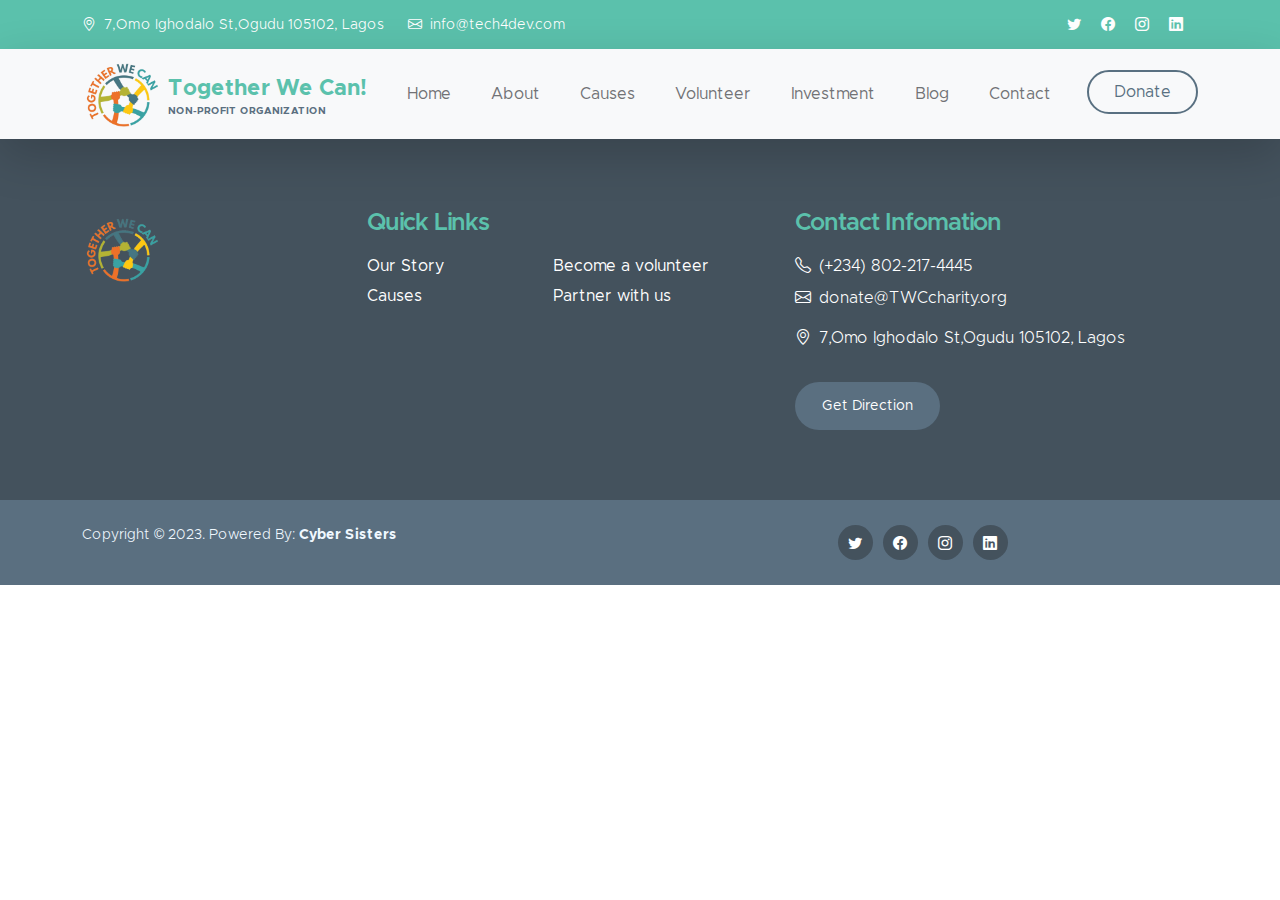
==== join.html @ 16e157b6 "add files" ====
<!doctype html>
<html lang="en">
    <head>
        <meta charset="utf-8">
        <meta name="viewport" content="width=device-width, initial-scale=1">

        <meta name="description" content="">
        <meta name="author" content="">

        <title>TWC - join</title>
        <link rel="shortcut icon" type="image/x-icon" href="images/icon.ico">

        <!-- CSS FILES -->        
        <link href="css/bootstrap.min.css" rel="stylesheet">

        <link href="css/bootstrap-icons.css" rel="stylesheet">

        <link href="css/templatemo-kind-heart-charity.css" rel="stylesheet">


    </head>
    
    <body id="section_1">

        <header class="site-header">
            <div class="container">
                <div class="row">
                    
                    <div class="col-lg-8 col-12 d-flex flex-wrap">
                        <p class="d-flex me-4 mb-0">
                            <i class="bi-geo-alt me-2"></i>                           
                            7,Omo Ighodalo St,Ogudu 105102, Lagos
                        </p>

                        <p class="d-flex mb-0">
                            <i class="bi-envelope me-2"></i>

                            <a href="info@tech4dev.com">
                                info@tech4dev.com
                            </a>
                        </p>
                    </div>

                    <div class="col-lg-3 col-12 ms-auto d-lg-block d-none">
                        <ul class="social-icon">
                            <li class="social-icon-item">
                                <a href="https://twitter.com/search?q=Tech4dev&t=s1eEMCrqequ6C4eEqJi-cQ&s=09" class="social-icon-link bi-twitter"></a>
                            </li>

                            <li class="social-icon-item">
                                <a href="https://www.facebook.com/Tech4DevHQ/?mibextid=ZbWKwL" class="social-icon-link bi-facebook"></a>
                            </li>

                            <li class="social-icon-item">
                                <a href="https://www.instagram.com/Tech4Dev/" class="social-icon-link bi-instagram"></a>
                            </li>
                    <!-- add a linkdin icon -->
                            <li class="social-icon-item">
                                <a href="https://www.linkedin.com/company/tech4dev/" class="social-icon-link bi-linkedin"></a>
                            </li>

                            <!-- <li class="social-icon-item">
                                <a href="#" class="social-icon-link bi-whatsapp"></a>
                            </li> -->
                        </ul>
                    </div>

                </div>
            </div>
        </header>

        <nav class="navbar navbar-expand-lg bg-light shadow-lg">
            <div class="container">
                <a class="navbar-brand" href="index.html">
                    <!-- change logo -->
                    <img src="images/TWC_logoBG.png" class="logo img-fluid" alt="TogetherWeCan">
                    <span>
                        Together We Can!
                        <small>Non-profit Organization</small>
                    </span>
                </a>

                <button class="navbar-toggler" type="button" data-bs-toggle="collapse" data-bs-target="#navbarNav" aria-controls="navbarNav" aria-expanded="false" aria-label="Toggle navigation">
                    <span class="navbar-toggler-icon"></span>
                </button>

                <div class="collapse navbar-collapse" id="navbarNav">
                    <ul class="navbar-nav ms-auto">
                        <li class="nav-item">
                            <a class="nav-link" href="index.html#section_1">Home</a>
                        </li>

                        <li class="nav-item">
                            <a class="nav-link" href="about.html">About</a>
                        </li>

                        <li class="nav-item">
                            <a class="nav-link click-scroll" href="index.html#section_3">Causes</a>
                        </li>

                        <li class="nav-item">
                            <a class="nav-link" href="volunteer.html">Volunteer</a>
                        </li>

                        <li class="nav-item">
                            <a class="nav-link" href="investment.html">Investment</a>
                        </li>

                        <li class="nav-item">
                            <a class="nav-link" href="blog.html">Blog</a>
                        </li>

                        <li class="nav-item">
                            <a class="nav-link" href="contact.html">Contact</a>
                        </li>

                        <li class="nav-item ms-3">
                            <a class="nav-link custom-btn custom-border-btn btn" href="donate.html">Donate</a>
                        </li>
                    </ul>
                </div>
            </div>
        </nav>

        <main>

            <!-- Join Form -->











        </main>







        <footer class="site-footer">
            <div class="container">
                <div class="row">
                    <div class="col-lg-3 col-12 mb-4">
                        <img src="images/TWC_logoBG.png" class="logo img-fluid" alt="">
                    </div>

                    <div class="col-lg-4 col-md-6 col-12 mb-4">
                        <h5 class="site-footer-title mb-3">Quick Links</h5>

                        <ul class="footer-menu">
                            <li class="footer-menu-item"><a href="about.html" class="footer-menu-link">Our Story</a></li>

                            <!-- <li class="footer-menu-item"><a href="#" class="footer-menu-link">Newsroom</a></li> -->

                            <li class="footer-menu-item"><a href="donate.html" class="footer-menu-link">Causes</a></li>

                            <li class="footer-menu-item"><a href="volunteer.html" class="footer-menu-link">Become a volunteer</a></li>

                            <li class="footer-menu-item"><a href="join.html" class="footer-menu-link">Partner with us</a></li>
                        </ul>
                    </div>

                    <div class="col-lg-4 col-md-6 col-12 mx-auto">
                        <h5 class="site-footer-title mb-3">Contact Infomation</h5>

                        <p class="text-white d-flex mb-2">
                            <i class="bi-telephone me-2"></i>

                            <a href="tel: 120-240-9600" class="site-footer-link">
                                (+234) 802-217-4445
                            </a>
                        </p>

                        <p class="text-white d-flex">
                            <i class="bi-envelope me-2"></i>

                            <a href="mailto:info@yourgmail.com" class="site-footer-link">
                                donate@TWCcharity.org
                            </a>
                        </p>

                        <p class="text-white d-flex mt-3">
                            <i class="bi-geo-alt me-2"></i>
                            
                            7,Omo Ighodalo St,Ogudu 105102, Lagos
                        </p>
                        
                        <a href="https://goo.gl/maps/fp5ab6AZZjKTytvM7" class="custom-btn btn mt-3">Get Direction</a>
                    </div>
                </div>
            </div>

            <div class="site-footer-bottom">
                <div class="container">
                    <div class="row">

                        <div class="col-lg-6 col-md-7 col-12">
                            <p class="copyright-text mb-0">Copyright © 2023. Powered By: <strong>Cyber Sisters</strong></p>
                        	 <!-- <a href="https://templatemo.com" target="_blank">TemplateMo</a></p> -->
                        </div>
                        
                        <div class="col-lg-6 col-md-5 col-12 d-flex justify-content-center align-items-center mx-auto">
                            <ul class="social-icon">
                                <li class="social-icon-item">
                                    <a href="https://twitter.com/search?q=Tech4dev&t=s1eEMCrqequ6C4eEqJi-cQ&s=09" class="social-icon-link bi-twitter"></a>
                                </li>

                                <li class="social-icon-item">
                                    <a href="https://www.facebook.com/Tech4DevHQ/?mibextid=ZbWKwL" class="social-icon-link bi-facebook"></a>
                                </li>

                                <li class="social-icon-item">
                                    <a href="https://www.instagram.com/Tech4Dev/" class="social-icon-link bi-instagram"></a>
                                </li>

                                <li class="social-icon-item">
                                    <a href="https://www.linkedin.com/company/tech4dev/" class="social-icon-link bi-linkedin"></a>
                                </li>

                            
                            </ul>
                        </div>
                        
                    </div>
                </div>
            </div>
        </footer>

        </body>
        </html>
---- css/templatemo-kind-heart-charity.css ----
/*

TemplateMo 581 Kind Heart Charity

https://templatemo.com/tm-581-kind-heart-charity

*/



@font-face {
    font-family: 'Metropolis';
    src: url('../fonts/Metropolis/Metropolis-Regular.woff2') format('woff2'),
        url('../fonts/Metropolis/Metropolis-Regular.woff') format('woff');
    font-weight: normal;
    font-style: normal;
    font-display: swap;
}

@font-face {
    font-family: 'Metropolis';
    src: url('../fonts/Metropolis/Metropolis-Light.woff2') format('woff2'),
        url('../fonts/Metropolis/Metropolis-Light.woff') format('woff');
    font-weight: 300;
    font-style: normal;
    font-display: swap;
}

@font-face {
    font-family: 'Metropolis';
    src: url('../fonts/Metropolis/Metropolis-SemiBold.woff2') format('woff2'),
        url('../fonts/Metropolis/Metropolis-SemiBold.woff') format('woff');
    font-weight: 600;
    font-style: normal;
    font-display: swap;
}

@font-face {
    font-family: 'Metropolis';
    src: url('../fonts/Metropolis/Metropolis-Bold.woff2') format('woff2'),
        url('../fonts/Metropolis/Metropolis-Bold.woff') format('woff');
    font-weight: bold;
    font-style: normal;
    font-display: swap;
}

/*---------------------------------------
  CUSTOM PROPERTIES ( VARIABLES )             
-----------------------------------------*/
:root {
  --white-color:                  #ffffff;
  --primary-color:                #5bc1ac;
  --secondary-color:              #5a6f80;
  --section-bg-color:             #f0f8ff;
  --site-footer-bg-color:         #44525d;
  --custom-btn-bg-color:          #597081;
  --custom-btn-bg-hover-color:    #5bc1ac;
  --dark-color:                   #000000;
  --p-color:                      #717275;
  --border-color:                 #e9eaeb;

  --body-font-family:             'Metropolis', sans-serif;

  --h1-font-size:                 52px;
  --h2-font-size:                 46px;
  --h3-font-size:                 32px;
  --h4-font-size:                 28px;
  --h5-font-size:                 24px;
  --h6-font-size:                 22px;
  --p-font-size:                  16px;
  --btn-font-size:                18px;
  --copyright-font-size:          14px;

  --border-radius-large:          100px;
  --border-radius-medium:         20px;
  --border-radius-small:          10px;

  --font-weight-light:            300;
  --font-weight-normal:           400;
  --font-weight-semibold:         600;
  --font-weight-bold:             700;
}

body {
  background-color: var(--white-color);
  font-family: var(--body-font-family); 
}


/*---------------------------------------
  TYPOGRAPHY               
-----------------------------------------*/

h2,
h3,
h4,
h5,
h6 {
  color: var(--dark-color);
}

h1,
h2,
h3,
h4,
h5,
h6 {
  font-weight: var(--font-weight-semibold);
  letter-spacing: -1px;
}

h1 {
  font-size: var(--h1-font-size);
  font-weight: var(--font-weight-bold);
  letter-spacing: -2px;
}

h2 {
  color: var(--secondary-color);
  font-size: var(--h2-font-size);
  letter-spacing: -2px;
}

h3 {
  font-size: var(--h3-font-size);
}

h4 {
  font-size: var(--h4-font-size);
}

h5 {
  color: var(--primary-color);
  font-size: var(--h5-font-size);
}

h6 {
  font-size: var(--h6-font-size);
}

p {
  color: var(--p-color);
  font-size: var(--p-font-size);
  font-weight: var(--font-weight-light);
}

ul li {
  color: var(--p-color);
  font-size: var(--p-font-size);
  font-weight: var(--font-weight-normal);
}

a, 
button {
  touch-action: manipulation;
  transition: all 0.3s;
}

a {
  color: var(--p-color);
  text-decoration: none;
}

a:hover {
  color: var(--primary-color);
}

b,
strong {
  font-weight: var(--font-weight-bold);
}


/*---------------------------------------
  SECTION               
-----------------------------------------*/
.section-padding {
  padding-top: 100px;
  padding-bottom: 100px;
}

.section-bg {
  background-color: var(--section-bg-color);
}

.section-overlay {
  background: rgba(0, 0, 0, 0.35);
  position: absolute;
  top: 0;
  left: 0;
  pointer-events: none;
  width: 100%;
  height: 100%;
}

.section-overlay + .container {
  position: relative;
}


/*---------------------------------------
  CUSTOM BLOCK               
-----------------------------------------*/
.custom-block-wrap {
  background: var(--white-color);
  border-radius: var(--border-radius-medium);
  position: relative;
  overflow: hidden;
  transition: all 0.5s;
}

.custom-block-wrap:hover {
  box-shadow: 0 1rem 3rem rgba(0,0,0,.175);
}

.custom-block-body {
  padding: 30px;
}

.custom-block-image {
  display: block;
  width: 100%;
  height: 100%;
  object-fit: cover;
}

.custom-block .custom-btn {
  border-radius: 0;
  display: block;
}


/*---------------------------------------
  PROGRESS BAR               
-----------------------------------------*/
.progress {
  background: var(--border-color);
  height: 5px;
}

.progress-bar {
  background: var(--secondary-color);
}


/*---------------------------------------
  CUSTOM ICON COLOR               
-----------------------------------------*/
.custom-icon {
  color: var(--secondary-color);
}


/*---------------------------------------
  CUSTOM LIST               
-----------------------------------------*/
.custom-list {
  margin-bottom: 0;
  padding-left: 0;
}

.custom-list-item {
  list-style: none;
  margin-top: 10px;
  margin-bottom: 10px;
}


/*---------------------------------------
  CUSTOM TEXT BOX               
-----------------------------------------*/
.custom-text-box {
  background: var(--white-color);
  border-radius: var(--border-radius-medium);
  margin-bottom: 24px;
  padding: 40px;
}

.custom-text-box-image {
  border-radius: var(--border-radius-medium);
  width: 100%;
  height: 100%;
  object-fit: cover;
}

.custom-text-box-icon {
  background: var(--section-bg-color);
  border-radius: var(--border-radius-large);
  color: var(--secondary-color);
  font-size: var(--h6-font-size);
  text-align: center;
  display: inline-block;
  vertical-align: middle;
  width: 25px;
  height: 25px;
  line-height: 30px;
}


/*---------------------------------------
  AVATAR IMAGE - TESTIMONIAL, AUTHOR               
-----------------------------------------*/
.avatar-image {
  border-radius: var(--border-radius-large);
  width: 65px;
  height: 65px;
  object-fit: cover;
}


/*---------------------------------------
  CUSTOM BUTTON               
-----------------------------------------*/
.custom-btn {
  background: var(--secondary-color);
  border: 2px solid transparent;
  border-radius: var(--border-radius-large);
  color: var(--white-color);
  font-size: var(--btn-font-size);
  font-weight: var(--font-weight-normal);
  line-height: normal;
  padding: 15px 25px;
}

.navbar-expand-lg .navbar-nav .nav-link.custom-btn {
  color: var(--custom-btn-bg-color);
  margin-top: 8px;
  padding: 12px 25px;
}

.custom-btn:hover {
  background: var(--primary-color);
  color: var(--white-color);
}

.custom-border-btn {
  background: transparent;
  border: 2px solid var(--custom-btn-bg-color);
  color: var(--primary-color);
}

.navbar-expand-lg .navbar-nav .nav-link.custom-btn:hover,
.custom-border-btn:hover {
  background: var(--custom-btn-bg-hover-color);
  border-color: transparent;
  color: var(--white-color);
}


/*---------------------------------------
  NAVIGATION              
-----------------------------------------*/
.navbar {
  background: var(--white-color);
  z-index: 9;
  padding-top: 0;
  padding-bottom: 0;
}

.navbar-brand {
  color: var(--primary-color);
  font-size: var(--h6-font-size);
  font-weight: var(--font-weight-bold);
}

.navbar-brand span {
  display: inline-block;
  vertical-align: middle;
}

.navbar-brand small {
  color: var(--secondary-color);
  display: block;
  font-size: 10px;
  line-height: normal;
  text-transform: uppercase;
}

.logo {
  width: 80px;
  height: auto;
}

.navbar-expand-lg .navbar-nav .nav-link {
  margin-right: 0;
  margin-left: 0;
  padding: 20px;
}

.navbar-nav .nav-link {
  display: inline-block;
  color: var(--p-color);
  font-size: var(--p-font-size);
  font-weight: var(--font-weight-medium);
  position: relative;
  padding-top: 15px;
  padding-bottom: 15px;
}

.navbar-nav .nav-link.active, 
.navbar-nav .nav-link:hover {
  background: transparent;
  color: var(--primary-color);
}

.dropdown-menu {
  background: var(--white-color);
  box-shadow: 0 1rem 3rem rgba(0,0,0,.175);
  border: 0;
  max-width: 50px;
  padding: 0;
  margin-top: 20px;
}

.dropdown-item {
  display: inline-block;
  color: var(--p-bg-color);
  font-size: var(--menu-font-size);
  font-weight: var(--font-weight-medium);
  position: relative;
  padding-top: 10px;
  padding-bottom: 10px;
}

.dropdown-menu li:last-child .dropdown-item {
  padding-top: 0;
}

.dropdown-item.active, 
.dropdown-item:active,
.dropdown-item:focus, 
.dropdown-item:hover {
  background: transparent;
  color: var(--primary-color);
}

.dropdown-toggle::after {
  content: "\f282";
  display: inline-block;
  font-family: bootstrap-icons !important;
  font-size: var(--copyright-font-size);
  font-style: normal;
  font-weight: normal !important;
  font-variant: normal;
  text-transform: none;
  line-height: 1;
  vertical-align: -.125em;
  -webkit-font-smoothing: antialiased;
  -moz-osx-font-smoothing: grayscale;
  position: relative;
  left: 2px;
  border: 0;
}

@media screen and (min-width: 992px) {
  .dropdown:hover .dropdown-menu {
    display: block;
    margin-top: 0;
  }
}

.navbar-toggler {
  border: 0;
  padding: 0;
  cursor: pointer;
  margin: 0;
  width: 30px;
  height: 35px;
  outline: none;
}

.navbar-toggler:focus {
  outline: none;
  box-shadow: none;
}

.navbar-toggler[aria-expanded="true"] .navbar-toggler-icon {
  background: transparent;
}

.navbar-toggler[aria-expanded="true"] .navbar-toggler-icon:before,
.navbar-toggler[aria-expanded="true"] .navbar-toggler-icon:after {
  transition: top 300ms 50ms ease, -webkit-transform 300ms 350ms ease;
  transition: top 300ms 50ms ease, transform 300ms 350ms ease;
  transition: top 300ms 50ms ease, transform 300ms 350ms ease, -webkit-transform 300ms 350ms ease;
  top: 0;
}

.navbar-toggler[aria-expanded="true"] .navbar-toggler-icon:before {
  transform: rotate(45deg);
}

.navbar-toggler[aria-expanded="true"] .navbar-toggler-icon:after {
  transform: rotate(-45deg);
}

.navbar-toggler .navbar-toggler-icon {
  background: var(--dark-color);
  transition: background 10ms 300ms ease;
  display: block;
  width: 30px;
  height: 2px;
  position: relative;
}

.navbar-toggler .navbar-toggler-icon:before,
.navbar-toggler .navbar-toggler-icon:after {
  transition: top 300ms 350ms ease, -webkit-transform 300ms 50ms ease;
  transition: top 300ms 350ms ease, transform 300ms 50ms ease;
  transition: top 300ms 350ms ease, transform 300ms 50ms ease, -webkit-transform 300ms 50ms ease;
  position: absolute;
  right: 0;
  left: 0;
  background: var(--dark-color);
  width: 30px;
  height: 2px;
  content: '';
}

.navbar-toggler .navbar-toggler-icon::before {
  top: -8px;
}

.navbar-toggler .navbar-toggler-icon::after {
  top: 8px;
}


/*---------------------------------------
  SITE HEADER              
-----------------------------------------*/
.site-header {
  background: var(--primary-color);
  padding-top: 15px;
  padding-bottom: 10px;
}

.site-header p,
.site-header p a,
.site-header .social-icon-link {
  color: var(--white-color);
  font-size: var(--copyright-font-size);
}

.site-header .social-icon {
  text-align: right;
}

.site-header .social-icon-link {
  background: transparent;
  width: inherit;
  height: inherit;
  line-height: inherit;
  margin-right: 15px;
}


/*---------------------------------------
  HERO & HERO SLIDE         
-----------------------------------------*/
.hero-section-full-height {
  height: 680px;
  min-height: 680px;
  position: relative;
}

.carousel:hover .carousel-control-next-icon, 
.carousel:hover .carousel-control-prev-icon {
  opacity: 1;
}

#hero-slide .carousel-item {
  height: 680px;
  min-height: 680px;
}

#hero-slide .carousel-caption {
  background: var(--white-color);
  clip-path: polygon(100% 100%, 100% 150px, 0 100%);
  color: var(--secondary-color);
  top: 1px;
  bottom: -1px;
  right: 0;
  left: auto;
  text-align: right;
  min-width: 680px;
  min-height: 680px;
  padding: 100px 100px 50px 100px;
}

.carousel-image {
  display: block;
  width: 100%;
  min-height: 680px;
}

#hero-slide .carousel-indicators-wrap {
  position: absolute;
  bottom: 0;
  right: 0;
  left: 0;
}

#hero-slide .carousel-indicators {
  margin-right: 0;
  margin-left: 22px;
  justify-content: inherit;
}

.carousel-control-next, 
.carousel-control-prev {
  opacity: 1;
}

.carousel-control-next-icon, 
.carousel-control-prev-icon {
  background-color: var(--secondary-color);
  border-radius: var(--border-radius-large);
  background-size: 60% 60%;
  width: 80px;
  height: 80px;
  opacity: 0;
  transition: all 0.5s;
}

.carousel-control-next-icon:hover, 
.carousel-control-prev-icon:hover {
  background-color: var(--primary-color);
}


/*---------------------------------------
  FEATURE BLOCK              
-----------------------------------------*/
.featured-block {
  text-align: center;
  transition: all 0.5s ease;
  min-height: 256px;
  padding: 15px;
}

.featured-block:hover {
  background: var(--white-color);
  border-radius: var(--border-radius-medium);
  box-shadow: 0 1rem 3rem rgba(0,0,0,.175);
}

.featured-block:hover .featured-block-image {
  transform: scale(0.75);
}

.featured-block-image {
  display: block;
  margin: auto;
  transition: all 0.5s;
}

.featured-block:hover .featured-block-text {
  margin-top: 0;
}

.featured-block-text {
  color: var(--primary-color);
  font-size: var(--h5-font-size);
  margin-top: 20px;
  transition: all 0.5s;
}


/*---------------------------------------
  ABOUT              
-----------------------------------------*/
.about-section {
  background-repeat: no-repeat;
  background-position: center;
  background-size: cover;
}

.about-image {
  border-radius: var(--border-radius-medium);
  display: block;
  width: 350px;
  height: 400px;
  object-fit: cover;
}

.custom-text-block {
  padding: 60px 40px;
}


/*---------------------------------------
  COUNTER NUMBERS              
-----------------------------------------*/
.counter-thumb {
  margin: 20px;
  margin-bottom: 0;
}

.counter-number,
.counter-text {
  color: var(--secondary-color);
  display: block;
}

.counter-number,
.counter-number-text {
  color: var(--primary-color);
  font-size: var(--h1-font-size);
  font-weight: var(--font-weight-bold);
  line-height: normal;
}


/*---------------------------------------
  VOLUNTEER              
-----------------------------------------*/
.volunteer-section {
  background: var(--secondary-color);
  position: relative;
  overflow: hidden;
}

.volunteer-section::after {
  content: "";
  background: var(--primary-color);
  border-radius: 50%;
  position: absolute;
  bottom: -110px;
  right: -80px;
  width: 350px;
  height: 350px;
}

.volunteer-form {
  background: var(--white-color);
  border-radius: var(--border-radius-medium);
  padding: 50px;
}

.volunteer-image {
  border-radius: 100%;
  display: block;
  margin: auto;
  width: 300px;
  height: 300px;
  object-fit: cover;
}

.volunteer-section .custom-block-body {
  max-width: 440px;
  margin: 0 auto;
}

.volunteer-section .custom-block-body p {
  line-height: 1.7;
}


/*---------------------------------------
  DONATE              
-----------------------------------------*/
.donate-section {
  background-image: url('../images/different-people-doing-volunteer-work.jpg');
  background-repeat: no-repeat;
  background-position: center;
  background-size: cover;
  position: relative;
  padding-top: 150px;
  padding-bottom: 150px;
}

.donate-form {
  background: var(--white-color);
  border-radius: var(--border-radius-medium);
  position: relative;
  overflow: hidden;
  padding: 50px;
}


/*---------------------------------------
  NEWS         
-----------------------------------------*/
.news-detail-header-section {
  background-image: url('../images/news/close-up-volunteer-oganizing-stuff-donation.jpg');
  background-repeat: no-repeat;
  background-position: center;
  background-size: cover;
  position: relative;
  padding-top: 150px;
  padding-bottom: 150px;
}

.news-block-top {
  border-radius: var(--border-radius-medium);
  position: relative;
  overflow: hidden;
}

.news-block-two-col-image-wrap {
  border-radius: var(--border-radius-small);
  position: relative;
  overflow: hidden;
  width: 150px;
  margin-right: 20px;
}

.news-category-block {
  background: var(--secondary-color);
  position: absolute;
  bottom: 0;
  right: 0;
  left: 0;
  padding: 10px 20px;
}

.news-category-block .category-block-link {
  color: var(--white-color);
  margin-right: 10px;
}

.news-block-info {
  padding-top: 10px;
  padding-bottom: 10px;
}

.news-block-title-link {
  color: var(--dark-color);
}

.news-detail-image {
  display: block;
  border-radius: var(--border-radius-medium);
}

blockquote {
  background: var(--section-bg-color);
  border-radius: var(--border-radius-small);
  font-size: var(--h5-font-size);
  font-weight: var(--font-weight-semibold);
  color: var(--site-footer-bg-color);
  margin-top: 30px;
  margin-bottom: 30px;
  padding: 90px 50px 50px 50px;
  text-align: center;
}

blockquote::before {
  content: "“";
  color: var(--custom-btn-bg-color);
  font-size: 100px;
  line-height: 1rem;
  display: block;
}

.author-comment-link {
  font-size: var(--copyright-font-size);
  font-weight: var(--font-weight-semibold);
}

.search-form {
  margin-top: 20px;
}

.category-block,
.subscribe-form {
  margin-top: 40px;
  margin-bottom: 40px;
}

.category-block-link {
  font-size: var(--copyright-font-size);
  margin-top: 5px;
  margin-bottom: 5px;
}

.category-block-link:hover {
  color: var(--primary-color);
}

.badge {
  background: var(--secondary-color);
  border-radius: var(--border-radius-medium);
  font-weight: var(--font-weight-normal);
  line-height: normal;
  padding-bottom: 2px;
}

.tags-block-link {
  border: 1px solid var(--border-color);
  border-radius: var(--border-radius-medium);
  display: inline-block;
  font-size: var(--copyright-font-size);
  line-height: normal;
  margin-right: 10px;
  margin-top: 5px;
  margin-bottom: 5px;
  padding: 8px 15px;
}

.tags-block-link:hover {
  border-color: var(--dark-color);
  color: var(--dark-color);
}

.cta-section {
  position: relative;
  overflow: hidden;
}

.cta-section::before {
  content: "";
  background-color: var(--primary-color);
  border-radius: 50%;
  position: absolute;
  top: -100px;
  left: -30px;
  margin: auto;
  width: 200px;
  height: 200px;
}

.cta-section::after {
  content: "";
  border: 20px solid var(--custom-btn-bg-color);
  border-radius: 50%;
  position: absolute;
  bottom: -100px;
  right: 0;
  left: 0;
  margin: auto;
  width: 150px;
  height: 150px;
}


/*---------------------------------------
  TESTIMONIAL CAROUSEL              
-----------------------------------------*/
.testimonial-section {
  position: relative;
  overflow: hidden;
  text-align: center;
}

.testimonial-section::before {
  content: "";
  background-color: var(--primary-color);
  border-radius: 50%;
  position: absolute;
  top: -100px;
  left: -30px;
  margin: auto;
  width: 250px;
  height: 250px;
}

.testimonial-section::after {
  content: "";
  background: var(--custom-btn-bg-color);
  border-radius: 50%;
  position: absolute;
  bottom: -110px;
  right: -80px;
  width: 350px;
  height: 350px;
}

#testimonial-carousel .carousel-caption {
  position: relative;
  right: 0;
  bottom: 0;
  left: 0;
}

#testimonial-carousel .carousel-title {
  background: var(--section-bg-color);
  line-height: normal;
  margin-bottom: 30px;
}

#testimonial-carousel .carousel-title::before {
  content: open-quote;
  color: var(--p-color);
  font-size: var(--h1-font-size);
  position: relative;
  top: 10px;
  right: 10px;
}

#testimonial-carousel .carousel-title::after {
  content: close-quote;
  color: var(--p-color);
  font-size: var(--h1-font-size);
  position: relative;
  top: 10px;
  left: 10px;
}

#testimonial-carousel .carousel-title {
  quotes: "“" "”" "‘" "’";
}

#testimonial-carousel .carousel-name {
  background: var(--primary-color);
  border-radius: var(--border-radius-medium);
  position: relative;
  overflow: hidden;
  padding: 10px 20px;
}

#testimonial-carousel .carousel-name::before {
  content: "";
  position: absolute;
  top: -10px;
  right: 0;
  left: 0;
  width: 0;
  height: 0;
  margin: auto;
  border-left: 10px solid transparent;
  border-right: 10px solid transparent;
  border-bottom: 10px solid var(--primary-color);
}

.carousel-name-title {
  font-weight: var(--font-weight-semibold);
}

#testimonial-carousel .carousel-indicators {
  position: relative;
  top: 150px;
  bottom: auto;
  margin-top: 50px;
  margin-bottom: 150px;
}

#testimonial-carousel .carousel-indicators li {
  text-indent: inherit;
  background: transparent;
  margin: 0 10px; 
}

#testimonial-carousel .carousel-indicators li,
#testimonial-carousel .carousel-indicators li::before {
  width: 45px;
  height: 45px; 
}

#testimonial-carousel .carousel-indicators .avatar-image {
  width: 45px;
  height: 45px; 
}

#testimonial-carousel .carousel-indicators .active,
#testimonial-carousel .carousel-indicators .active .avatar-image {
  background: transparent;
  width: 50px; 
  height: 50px;
}


/*---------------------------------------
  CONTACT               
-----------------------------------------*/
.contact-section {
  background: var(--white-color);
}

.contact-form {
  background: var(--section-bg-color);
  border-radius: var(--border-radius-small);
  padding: 40px;
}

.contact-info-wrap {
  padding-top: 40px;
}

.contact-image-wrap {
  border-bottom: 1px solid rgba(0, 0, 0, 0.05);
  margin-top: 20px;
  margin-bottom: 30px;
  padding-bottom: 30px;
  width: 100%;
}


/*---------------------------------------
  CUSTOM FORM               
-----------------------------------------*/
.custom-form .form-control,
.input-group-file {
  background-color: var(--section-bg-color);
  box-shadow: none;
  border: 0;
  color: var(--p-color);
  margin-bottom: 24px;
  padding-top: 13px;
  padding-bottom: 13px;
  outline: none;
}

.custom-form .form-control:hover,
.custom-form .form-control:focus {
  border-color: var(--secondary-color);
}

.custom-form label {
  margin-bottom: 10px;
}

.custom-form .form-check-group {
  margin-bottom: 20px;
}

.donate-form .form-check-group-donation-frequency {
  padding-right: 0;
}

.form-check-group-donation-frequency + .form-check-group-donation-frequency {
  padding-right: 12px;
  padding-left: 0;
}

.form-check-group-donation-frequency .form-check-label {
  font-weight: var(--font-weight-semibold);
}

#DonationFrequencyOne {
  border-top-right-radius: 0;
  border-bottom-right-radius: 0;
}

#DonationFrequencyMonthly {
  border-top-left-radius: 0;
  border-bottom-left-radius: 0;
}

.custom-form .form-check-radio {
  position: relative;
  height: 100%;
  padding-left: 0;
}

.custom-form .input-group-text {
  background: var(--secondary-color);
  border: 0;
  color: var(--white-color);
}

.custom-form .form-check-radio .form-check-label {
  position: absolute;
  top: 50%;
  left: 50%;
  transform: translate(-50%, -50%);
  text-align: center;
}

.form-check-radio .form-check-input[type=radio] {
  background-color: var(--section-bg-color);
  border-radius: .25rem;
  border: 0;
  box-shadow: none;
  outline: none;
  width: 100%;
  margin-top: 0;
  margin-left: 0;
  padding: 25px 50px;
  transition: all 0.5s;
}

.form-check-radio .form-check-input:checked[type=radio] {
  background-image: none;
}

.form-check-radio .form-check-input:checked[type=radio] + .form-check-label,
.form-check-radio .form-check-input:hover + .form-check-label,
.form-check-radio .form-check-input:checked + .form-check-label {
  color: var(--white-color);
}

.form-check-radio .form-check-input:hover,
.form-check-radio .form-check-input:checked {
  background-color: var(--secondary-color);
  border-color: var(--white-color);
}

.input-group-file {
  border-radius: .25rem;
  padding: 13px .75rem;
}

.input-group-file input[type=file] {
  width: 0.1px;
  height: 0.1px;
  opacity: 0;
  overflow: hidden;
  position: absolute;
  z-index: -1;
  padding: 0;
}

.input-group-file .input-group-text {
  background: transparent;
  color: inherit;
  margin-bottom: 0;
  padding: 0;
}

.custom-form button[type="submit"] {
  background: var(--custom-btn-bg-color);
  border: none;
  border-radius: var(--border-radius-large);
  color: var(--white-color);
  font-size: var(--p-font-size);
  font-weight: var(--font-weight-semibold);
  transition: all 0.3s;
  margin-bottom: 0;
}

.custom-form button[type="submit"]:hover,
.custom-form button[type="submit"]:focus {
  background: var(--custom-btn-bg-hover-color);
  border-color: transparent;
}


/*---------------------------------------
  CONTACT SEARCH & DONATE & SUBCRIBE FORM              
-----------------------------------------*/
.contact-form .form-control {
  background: var(--white-color);
}

.search-form {
  position: relative;
}

.search-form .form-control {
  padding-right: 50px;
}

.search-form button[type="submit"] {
  background: transparent;
  position: absolute;
  top: 0;
  right: 0;
  color: var(--p-color);
  width: 50px;
  padding: 12px;
}

.search-form button[type="submit"]:hover {
  background: transparent;
  color: var(--dark-color);
}

.subscribe-form {
  background: var(--section-bg-color);
  border-radius: var(--border-radius-small);
  padding: 30px;
}

.subscribe-form .form-control {
  background: var(--white-color);
}

.donate-form .form-control {
  margin-bottom: 0;
}


/*---------------------------------------
  SITE FOOTER              
-----------------------------------------*/
.site-footer {
  background-color: var(--site-footer-bg-color);
  padding-top: 70px;
}

.site-footer-bottom {
  background-color: var(--secondary-color);
  position: relative;
  z-index: 2;
  margin-top: 70px;
  padding-top: 25px;
  padding-bottom: 25px;
}

.site-footer-bottom a {
	color: var(--white-color);
}

.site-footer-bottom a:hover {
	color: #FF6;
}

.site-footer-link {
  color: var(--white-color);
}

.copyright-text {
  color: var(--section-bg-color);
  font-size: var(--copyright-font-size);
  margin-right: 30px;
}

.site-footer .custom-btn {
  font-size: var(--copyright-font-size);
}

.site-footer .custom-btn:hover {
  background: var(--primary-color);
}


/*---------------------------------------
  FOOTER MENU               
-----------------------------------------*/
.footer-menu {
  column-count: 2;
  margin: 0;
  padding: 0;
}

.footer-menu-item {
  list-style: none;
  display: block;
}

.footer-menu-link {
  font-size: var(--p-font-size);
  color: var(--white-color);
  display: inline-block;
  vertical-align: middle;
  margin-right: 10px;
  margin-bottom: 5px;
}


/*---------------------------------------
  SOCIAL ICON               
-----------------------------------------*/
.social-icon {
  margin: 0;
  padding: 0;
}

.social-icon-item {
  list-style: none;
  display: inline-block;
  vertical-align: top;
}

.social-icon-link {
  background: var(--site-footer-bg-color);
  border-radius: var(--border-radius-large);
  color: var(--white-color);
  font-size: var(--copyright-font-size);
  display: block;
  margin-right: 5px;
  text-align: center;
  width: 35px;
  height: 35px;
  line-height: 38px;
}

.social-icon-link:hover {
  background: var(--primary-color);
  color: var(--white-color);
}


/*---------------------------------------
  RESPONSIVE STYLES               
-----------------------------------------*/
@media screen and (min-width: 1600px) {
  .featured-block {
    min-height: inherit;
  }

  .volunteer-section::after {
    width: 450px;
    height: 450px;
  }
  
  .volunteer-image {
    width: 350px;
    height: 350px;
  }
}

@media screen and (max-width: 1170px) {
  #hero-slide .carousel-image {
    height: 100%;
    object-fit: cover;
  }
}

@media screen and (max-width: 991px) {
  h1 {
    font-size: 42px;
  }

  h2 {
    font-size: 36px;
  }

  h3 {
    font-size: 32px;
  }

  h4 {
    font-size: 28px;
  }

  h5 {
    font-size: 20px;
  }

  h6 {
    font-size: 18px;
  }

  .section-padding {
    padding-top: 50px;
    padding-bottom: 50px;
  }

  .hero-form {
    padding-bottom: 40px;
  }

  .donate-form {
    padding: 35px;
  }

  .navbar {
    padding-top: 6px;
    padding-bottom: 6px;
  }

  .navbar-expand-lg .navbar-nav {
    padding-bottom: 30px;
  }

  .navbar-expand-lg .navbar-nav .nav-link {
    padding: 8px 20px;
  }
  
  .dropdown:hover .dropdown-menu {
    display: block;
    position: relative;
    margin-top: 5px;
    margin-bottom: 20px;
    left: 20px;
  }

  .site-header .social-icon {
    text-align: left;
    margin-top: 5px;
  }

  .hero-section-full-height {
    height: inherit;
  }

  .carousel:hover .carousel-control-next-icon, 
  .carousel:hover .carousel-control-prev-icon {
    opacity: 1;
  }

  #hero-slide .carousel-item {
    height: inherit;
  }

  .carousel-control-prev {
    left: 12px;
  }

  .carousel-control-next {
    right: 12px;
  }

  .carousel-control-next-icon, 
  .carousel-control-prev-icon {
    opacity: 1;
    width: 60px;
    height: 60px;
  }

  .news-detail-header-section {
    padding-top: 100px;
    padding-bottom: 100px;
  }

  .cta-section::before {
    width: 150px;
    height: 150px;
  }

  .cta-section::after {
    bottom: -60px;
    width: 100px;
    height: 100px;
  }

  .cta-section .row {
    padding-top: 50px;
    padding-bottom: 50px;
  }

  .volunteer-section::after {
    width: 300px;
    height: 300px;
  }

  .testimonial-section::before {
    width: 150px;
    height: 150px;
  }

  .testimonial-section::after {
    width: 200px;
    height: 200px;
  }

  #testimonial-carousel .carousel-caption {
    padding-top: 0;
  }

  blockquote {
    padding: 70px 30px 30px 30px;
  }

  .about-image {
    width: inherit;
    height: 450px;
  }

  .volunteer-image {
    width: 250px;
    height: 250px;
    margin: 0;
  }

  .custom-text-block {
    padding: 20px 0 0 0;
  }

  .custom-text-box,
  .volunteer-form {
    padding: 30px;
  }

  .counter-number, 
  .counter-number-text {
    font-size: var(--h2-font-size);
  }

  .contact-info-wrap {
    padding-top: 0;
  }

  .site-footer {
    padding-top: 50px;
  }

  .copyright-text-wrap {
    justify-content: center;
  }

  .site-footer-bottom {
    text-align: center;
    margin-top: 50px;
  }

  .site-footer-bottom .footer-menu {
    margin-top: 10px;
    margin-bottom: 10px;
  }
}

@media screen and (max-width: 580px) {
  .hero-section-full-height,
  #hero-slide .carousel-item,
  .carousel-image {
    min-height: 520px;
  }

  #hero-slide .carousel-caption {
    clip-path: polygon(100% 100%, 100% 100px, 0 100%);
    padding-right: 50px;
    min-width: inherit;
    min-height: inherit;
  }
}

@media screen and (max-width: 480px) {
  h1 {
    font-size: 40px;
  }

  h2 {
    font-size: 28px;
  }

  h3 {
    font-size: 26px;
  }

  h4 {
    font-size: 22px;
  }

  h5 {
    font-size: 20px;
  }

  #hero-slide .carousel-caption {
    min-width: inherit;
    padding-bottom: 30px;
  }

  .carousel-control-next-icon, 
  .carousel-control-prev-icon {
    width: 45px;
    height: 45px;
  }

  .volunteer-image {
    width: 150px;
    height: 150px;
  }

  .volunteer-section::after {
    width: 200px;
    height: 200px;
  }

  .testimonial-section::before {
    top: -50px;
    width: 100px;
    height: 100px;
  }

  .testimonial-section::after {
    bottom: -150px;
    width: 200px;
    height: 200px;
  }

  .social-share .tags-block {
    margin-bottom: 10px;
  }

  .donate-form {
    padding: 25px;
  }
}
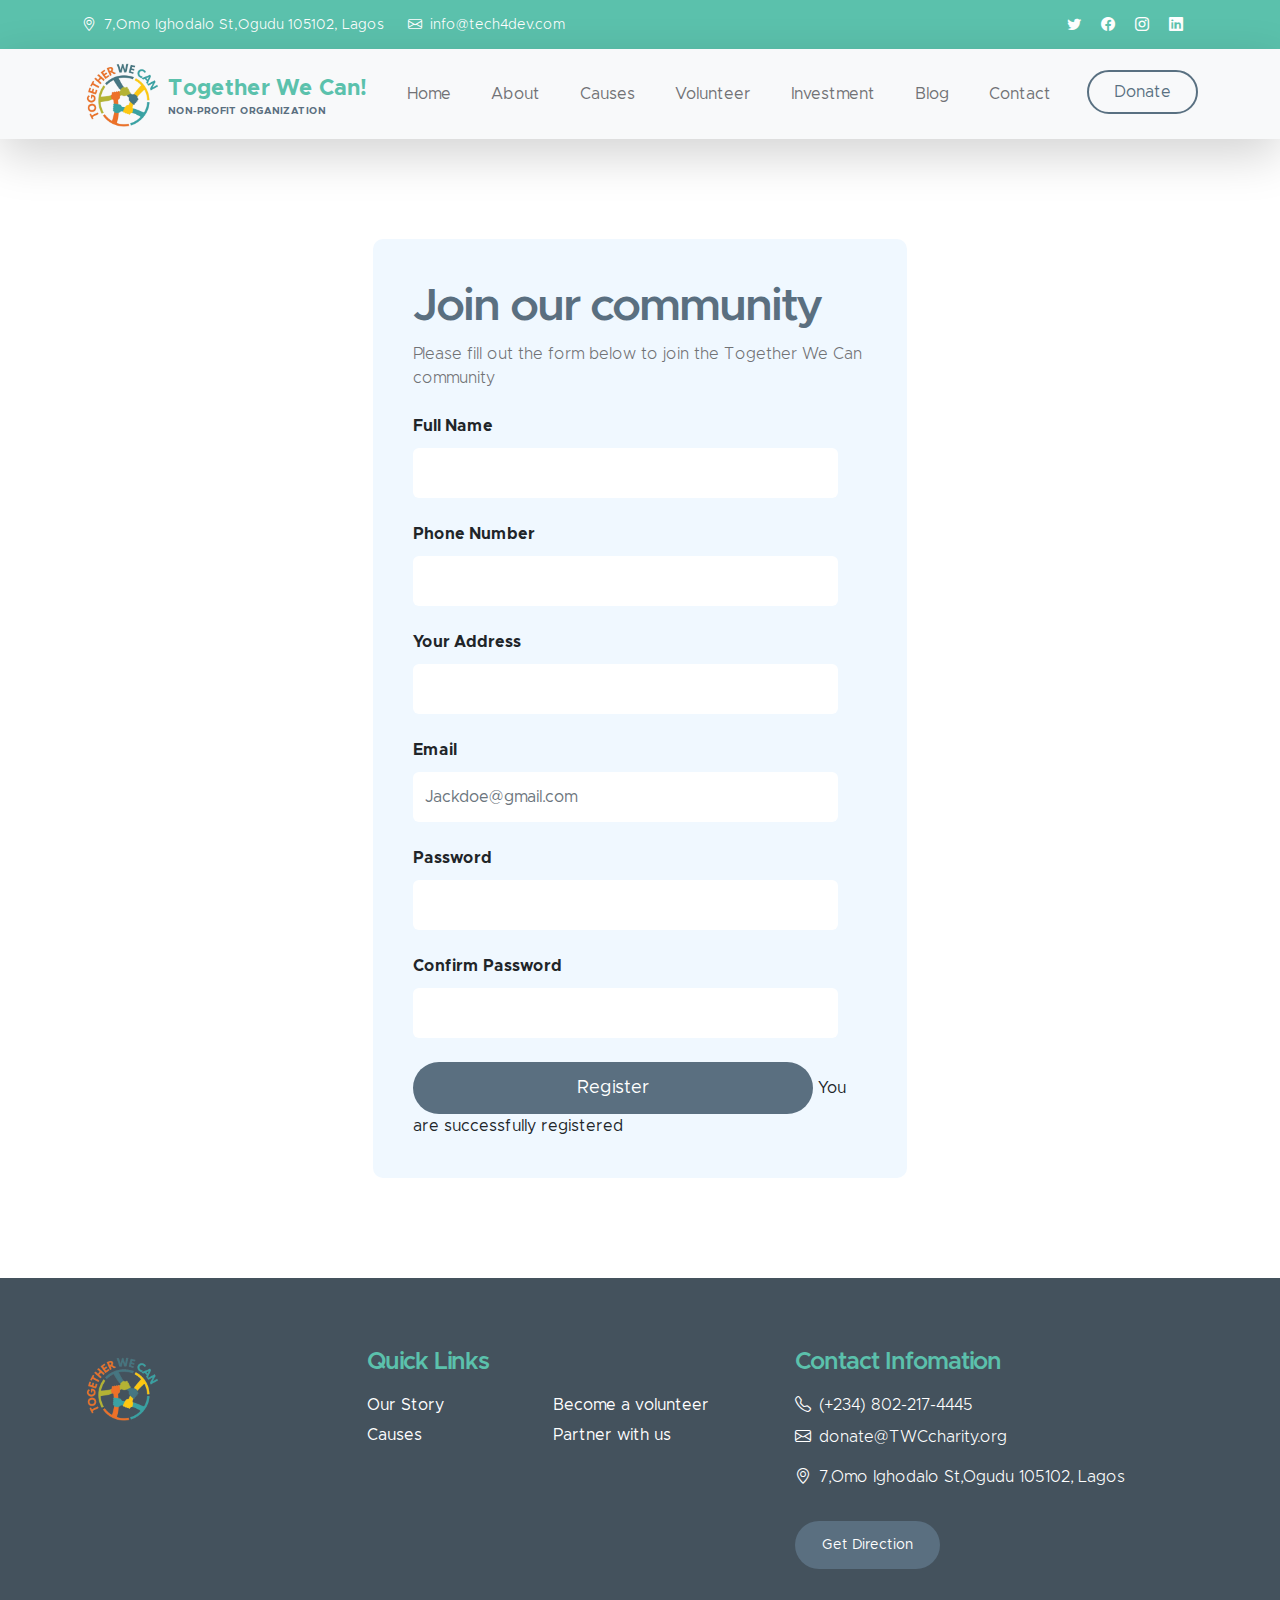
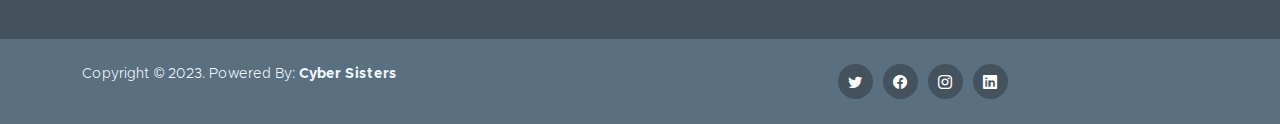
==== commit 448257f3: "updated" ====
--- a/join.html
+++ b/join.html
@@ -16,6 +16,10 @@
         <link href="css/bootstrap-icons.css" rel="stylesheet">
 
         <link href="css/templatemo-kind-heart-charity.css" rel="stylesheet">
+
+        <link href="css/newstyle.css" rel="stylesheet">
+
+        
 
 
     </head>
@@ -125,8 +129,53 @@
         <main>
 
             <!-- Join Form -->
-
-
+            
+            <section class="contact-section section-padding" >
+                <div class="col-lg-5 col-12 mx-auto">
+                <form class="custom-form contact-form" action="#" method="post" role="form">
+                    <h2>Join our community</h2>
+
+                    <p class="mb-4">Please fill out the form below to join the Together We Can community  </p>
+                    
+                        <div class="col-lg-6 col-md-6 col-12">
+                            <label for="fullname"> <strong>Full Name</strong> </label>
+                            <input type="text" style="width:425px;" name="full-name" id="fullname" class="form-control"  required>                            
+                            <label for="phone_number"> <strong>Phone Number</strong> </label>
+                            <input type="number" style="width:425px;" name="phoneNum" id="phone"  class="form-control"  required>
+                            <label for="Address"> <strong>Your Address</strong> </label>
+                            <input type="text" style="width:425px;" name="address" id="address"  class="form-control"  required>
+                            <label for="email"> <strong>Email</strong> </label>
+                            <input type="email" style="width:425px;" name="email" id="email" pattern="[^ @]*@[^ @]*" class="form-control" placeholder="Jackdoe@gmail.com" required>
+                            <label for="pswd"> <strong>Password</strong> </label>
+                            <input type="password" style="width:425px;" name="address" id="address"  class="form-control"  required>
+                            <label for="pswd"> <strong>Confirm Password</strong> </label>
+                            <input type="password" style="width:425px;" name="address" id="address"  class="form-control"  required>
+
+
+
+
+
+                            
+                        
+                        
+                        </div>
+
+
+                       
+                   
+
+                    
+
+                    
+
+                        <div class="popup"> <button type="button" class="custom-btn" style="width: 400px;"  onclick="myFunction()">Register</button>
+                    
+                        <span class="popuptext" id="myPopup">You are successfully registered</span>
+                      </div>
+                </form>
+            </div>
+
+</section>
 
 
 
@@ -233,6 +282,8 @@
             </div>
         </footer>
 
+        <script src="js/newjs.js"></script>
+
         </body>
         </html>
         